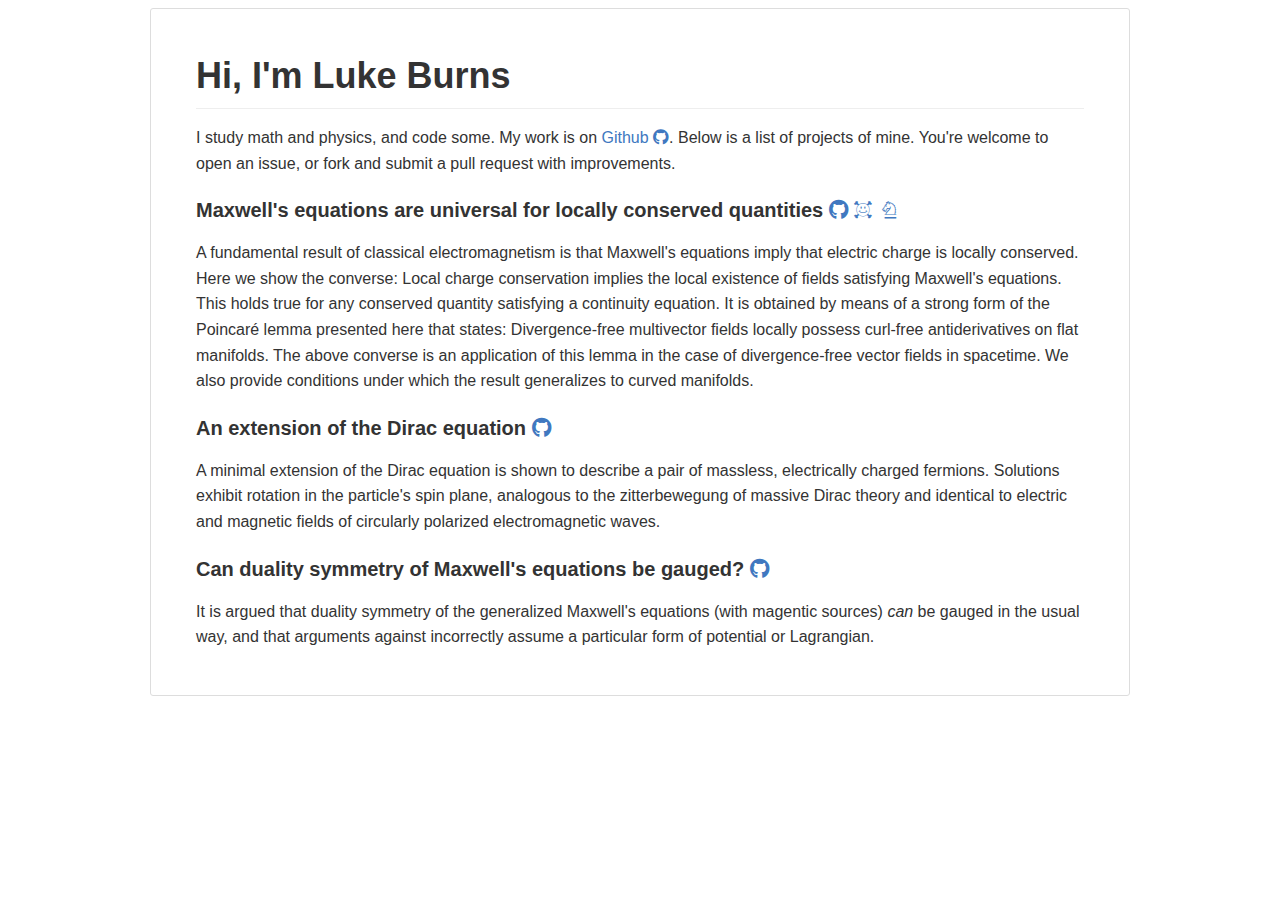
==== index.html @ 0679fc50 "Update index.html" ====
<!DOCTYPE html>
<html>

<head>
  <title>Luke Burns</title>
  <link type="text/css" rel="stylesheet" href="css/style.css">
  <link rel="stylesheet" href="css/academicons.min.css">
  <link rel="stylesheet" href="https://cdnjs.cloudflare.com/ajax/libs/font-awesome/5.8.2/css/all.min.css">
  <script type="text/javascript" src="https://cdn.mathjax.org/mathjax/latest/MathJax.js?config=TeX-AMS-MML_HTMLorMML"></script>
  <script type="text/javascript" src="init.js"></script>
</head>

<body>
  <main class="markdown-body">
    <h1>Hi, I'm Luke Burns</h1>

    <p>I study math and physics, and code some. My work is on <a href="https://github.com/lukeburns">Github <i class="fab fa-github"></i></a>. Below is a list of projects of mine. You're welcome to open an issue, or fork and submit a pull request
      with improvements.</p>

    <h4><strong>Maxwell's equations are universal for locally conserved quantities</strong> <a href="https://github.com/lukeburns/maxwells-equations"><i class="fab fa-github"></i></a> <a href="https://arxiv.org/abs/1906.02675"><i
          class="ai ai-arxiv"></i></a> <a href="https://doi.org/10.1007/s00006-019-0979-7"><i
          class="ai ai-springer"></i></a></h4>
    <p>A fundamental result of classical electromagnetism is that Maxwell's equations imply that electric charge is locally conserved. Here we show the converse: Local charge conservation implies the local existence of fields satisfying Maxwell's
      equations. This holds true for any conserved quantity satisfying a continuity equation. It is obtained by means of a strong form of the Poincaré lemma presented here that states: Divergence-free multivector fields locally possess curl-free
      antiderivatives on flat manifolds. The above converse is an application of this lemma in the case of divergence-free vector fields in spacetime. We also provide conditions under which the result generalizes to curved manifolds.</p>

    <h4><strong>An extension of the Dirac equation</strong> <a href="https://github.com/lukeburns/dirac"><i class="fab fa-github"></i></a></h4>
    <p>A minimal extension of the Dirac equation is shown to describe a pair of massless, electrically charged fermions. Solutions exhibit rotation in the particle's spin plane, analogous to the zitterbewegung of massive Dirac theory and identical to
      electric and magnetic fields of circularly polarized electromagnetic waves.</p>

    <h4><strong>Can duality symmetry of Maxwell's equations be gauged?</strong> <a href="https://github.com/lukeburns/gauge-duality"><i class="fab fa-github"></i></a></h4>
    <p>It is argued that duality symmetry of the generalized Maxwell's equations (with magentic sources) <em>can</em> be gauged in the usual way, and that arguments against incorrectly assume a particular form of potential or Lagrangian.</p>
  </main>
</body>

</html>
---- css/style.css ----
@font-face {
  font-family: octicons-anchor;
  src: url([data-uri]) format('woff');
}

* {
    box-sizing: border-box;
}

body {
    width: 980px;
    margin-right: auto;
    margin-left: auto;
}

body .markdown-body {
    padding: 45px;
    border: 1px solid #ddd;
    border-radius: 3px;
    word-wrap: break-word;
}

pre {
    font: 12px Consolas, "Liberation Mono", Menlo, Courier, monospace;
}

.markdown-body {
  -webkit-text-size-adjust: 100%;
  text-size-adjust: 100%;
  color: #333;
  font-family: "Helvetica Neue", Helvetica, "Segoe UI", Arial, freesans, sans-serif, "Apple Color Emoji", "Segoe UI Emoji", "Segoe UI Symbol";
  font-size: 16px;
  line-height: 1.6;
  word-wrap: break-word;
}

.markdown-body a {
  background-color: transparent;
}

.markdown-body a:active,
.markdown-body a:hover {
  outline: 0;
}

.markdown-body strong {
  font-weight: bold;
}

.markdown-body h1 {
  font-size: 2em;
  margin: 0.67em 0;
}

.markdown-body img {
  border: 0;
}

.markdown-body hr {
  box-sizing: content-box;
  height: 0;
}

.markdown-body pre {
  overflow: auto;
}

.markdown-body code,
.markdown-body kbd,
.markdown-body pre {
  font-family: monospace, monospace;
  font-size: 1em;
}

.markdown-body input {
  color: inherit;
  font: inherit;
  margin: 0;
}

.markdown-body html input[disabled] {
  cursor: default;
}

.markdown-body input {
  line-height: normal;
}

.markdown-body input[type="checkbox"] {
  box-sizing: border-box;
  padding: 0;
}

.markdown-body table {
  border-collapse: collapse;
  border-spacing: 0;
}

.markdown-body td,
.markdown-body th {
  padding: 0;
}

.markdown-body input {
  font: 13px / 1.4 Helvetica, arial, nimbussansl, liberationsans, freesans, clean, sans-serif, "Apple Color Emoji", "Segoe UI Emoji", "Segoe UI Symbol";
}

.markdown-body a {
  color: #4078c0;
  text-decoration: none;
}

.markdown-body a:hover,
.markdown-body a:active {
  text-decoration: underline;
  color: #963fca;
}

.markdown-body hr {
  height: 0;
  margin: 15px 0;
  overflow: hidden;
  background: transparent;
  border: 0;
  border-bottom: 1px solid #ddd;
}

.markdown-body hr:before {
  display: table;
  content: "";
}

.markdown-body hr:after {
  display: table;
  clear: both;
  content: "";
}

.markdown-body h1,
.markdown-body h2,
.markdown-body h3,
.markdown-body h4,
.markdown-body h5,
.markdown-body h6 {
  margin-top: 15px;
  margin-bottom: 15px;
  line-height: 1.1;
}

.markdown-body h1 {
  font-size: 30px;
}

.markdown-body h2 {
  font-size: 21px;
}

.markdown-body h3 {
  font-size: 16px;
}

.markdown-body h4 {
  font-size: 14px;
}

.markdown-body h5 {
  font-size: 12px;
}

.markdown-body h6 {
  font-size: 11px;
}

.markdown-body blockquote {
  margin: 0;
}

.markdown-body ul,
.markdown-body ol {
  padding: 0;
  margin-top: 0;
  margin-bottom: 0;
}

.markdown-body ol ol,
.markdown-body ul ol {
  list-style-type: lower-roman;
}

.markdown-body ul ul ol,
.markdown-body ul ol ol,
.markdown-body ol ul ol,
.markdown-body ol ol ol {
  list-style-type: lower-alpha;
}

.markdown-body dd {
  margin-left: 0;
}

.markdown-body code {
  font-family: Consolas, "Liberation Mono", Menlo, Courier, monospace;
  font-size: 12px;
}

.markdown-body pre {
  margin-top: 0;
  margin-bottom: 0;
  font: 12px Consolas, "Liberation Mono", Menlo, Courier, monospace;
}

.markdown-body .select::-ms-expand {
  opacity: 0;
}

.markdown-body .octicon {
  font: normal normal normal 16px/1 octicons-anchor;
  display: inline-block;
  text-decoration: none;
  text-rendering: auto;
  -webkit-font-smoothing: antialiased;
  -moz-osx-font-smoothing: grayscale;
  -webkit-user-select: none;
  -moz-user-select: none;
  -ms-user-select: none;
  user-select: none;
}

.markdown-body .octicon-link:before {
  content: '\f05c';
}

.markdown-body:before {
  display: table;
  content: "";
}

.markdown-body:after {
  display: table;
  clear: both;
  content: "";
}

.markdown-body>*:first-child {
  margin-top: 0 !important;
}

.markdown-body>*:last-child {
  margin-bottom: 0 !important;
}

.markdown-body a:not([href]) {
  color: inherit;
  text-decoration: none;
}

.markdown-body .anchor {
  display: inline-block;
  padding-right: 2px;
  margin-left: -18px;
}

.markdown-body .anchor:focus {
  outline: none;
}

.markdown-body h1,
.markdown-body h2,
.markdown-body h3,
.markdown-body h4,
.markdown-body h5,
.markdown-body h6 {
  margin-top: 1em;
  margin-bottom: 16px;
  font-weight: bold;
  line-height: 1.4;
}

.markdown-body h1 .octicon-link,
.markdown-body h2 .octicon-link,
.markdown-body h3 .octicon-link,
.markdown-body h4 .octicon-link,
.markdown-body h5 .octicon-link,
.markdown-body h6 .octicon-link {
  color: #000;
  vertical-align: middle;
  visibility: hidden;
}

.markdown-body h1:hover .anchor,
.markdown-body h2:hover .anchor,
.markdown-body h3:hover .anchor,
.markdown-body h4:hover .anchor,
.markdown-body h5:hover .anchor,
.markdown-body h6:hover .anchor {
  text-decoration: none;
}

.markdown-body h1:hover .anchor .octicon-link,
.markdown-body h2:hover .anchor .octicon-link,
.markdown-body h3:hover .anchor .octicon-link,
.markdown-body h4:hover .anchor .octicon-link,
.markdown-body h5:hover .anchor .octicon-link,
.markdown-body h6:hover .anchor .octicon-link {
  visibility: visible;
}

.markdown-body h1 {
  padding-bottom: 0.3em;
  font-size: 2.25em;
  line-height: 1.2;
  border-bottom: 1px solid #eee;
}

.markdown-body h1 .anchor {
  line-height: 1;
}

.markdown-body h2 {
  padding-bottom: 0.3em;
  font-size: 1.75em;
  line-height: 1.225;
  border-bottom: 1px solid #eee;
}

.markdown-body h2 .anchor {
  line-height: 1;
}

.markdown-body h3 {
  font-size: 1.5em;
  line-height: 1.43;
}

.markdown-body h3 .anchor {
  line-height: 1.2;
}

.markdown-body h4 {
  font-size: 1.25em;
}

.markdown-body h4 .anchor {
  line-height: 1.2;
}

.markdown-body h5 {
  font-size: 1em;
}

.markdown-body h5 .anchor {
  line-height: 1.1;
}

.markdown-body h6 {
  font-size: 1em;
  color: #777;
}

.markdown-body h6 .anchor {
  line-height: 1.1;
}

.markdown-body p,
.markdown-body blockquote,
.markdown-body ul,
.markdown-body ol,
.markdown-body dl,
.markdown-body table,
.markdown-body pre {
  margin-top: 0;
  margin-bottom: 16px;
}

.markdown-body hr {
  height: 4px;
  padding: 0;
  margin: 16px 0;
  background-color: #e7e7e7;
  border: 0 none;
}

.markdown-body ul,
.markdown-body ol {
  padding-left: 2em;
}

.markdown-body ul ul,
.markdown-body ul ol,
.markdown-body ol ol,
.markdown-body ol ul {
  margin-top: 0;
  margin-bottom: 0;
}

.markdown-body li>p {
  margin-top: 16px;
}

.markdown-body dl {
  padding: 0;
}

.markdown-body dl dt {
  padding: 0;
  margin-top: 16px;
  font-size: 1em;
  font-style: italic;
  font-weight: bold;
}

.markdown-body dl dd {
  padding: 0 16px;
  margin-bottom: 16px;
}

.markdown-body blockquote {
  padding: 0 15px;
  color: #777;
  border-left: 4px solid #ddd;
}

.markdown-body blockquote>:first-child {
  margin-top: 0;
}

.markdown-body blockquote>:last-child {
  margin-bottom: 0;
}

.markdown-body table {
  display: block;
  width: 100%;
  overflow: auto;
  word-break: normal;
  word-break: keep-all;
}

.markdown-body table th {
  font-weight: bold;
}

.markdown-body table th,
.markdown-body table td {
  padding: 6px 13px;
  border: 1px solid #ddd;
}

.markdown-body table tr {
  background-color: #fff;
  border-top: 1px solid #ccc;
}

.markdown-body table tr:nth-child(2n) {
  background-color: #f8f8f8;
}

.markdown-body img {
  max-width: 100%;
  box-sizing: content-box;
  background-color: #fff;
}

.markdown-body code {
  padding: 0;
  padding-top: 0.2em;
  padding-bottom: 0.2em;
  margin: 0;
  font-size: 85%;
  background-color: rgba(0,0,0,0.04);
  border-radius: 3px;
}

.markdown-body code:before,
.markdown-body code:after {
  letter-spacing: -0.2em;
  content: "\00a0";
}

.markdown-body pre>code {
  padding: 0;
  margin: 0;
  font-size: 100%;
  word-break: normal;
  white-space: pre;
  background: transparent;
  border: 0;
}

.markdown-body .highlight {
  margin-bottom: 16px;
}

.markdown-body .highlight pre,
.markdown-body pre {
  padding: 16px;
  overflow: auto;
  font-size: 85%;
  line-height: 1.45;
  background-color: #f7f7f7;
  border-radius: 3px;
}

.markdown-body .highlight pre {
  margin-bottom: 0;
  word-break: normal;
}

.markdown-body pre {
  word-wrap: normal;
}

.markdown-body pre code {
  display: inline;
  max-width: initial;
  padding: 0;
  margin: 0;
  overflow: initial;
  line-height: inherit;
  word-wrap: normal;
  background-color: transparent;
  border: 0;
}

.markdown-body pre code:before,
.markdown-body pre code:after {
  content: normal;
}

.markdown-body kbd {
  display: inline-block;
  padding: 3px 5px;
  font-size: 11px;
  line-height: 10px;
  color: #555;
  vertical-align: middle;
  background-color: #fcfcfc;
  border: solid 1px #ccc;
  border-bottom-color: #bbb;
  border-radius: 3px;
  box-shadow: inset 0 -1px 0 #bbb;
}

.markdown-body .pl-c {
  color: #969896;
}

.markdown-body .pl-c1,
.markdown-body .pl-s .pl-v {
  color: #0086b3;
}

.markdown-body .pl-e,
.markdown-body .pl-en {
  color: #795da3;
}

.markdown-body .pl-s .pl-s1,
.markdown-body .pl-smi {
  color: #333;
}

.markdown-body .pl-ent {
  color: #63a35c;
}

.markdown-body .pl-k {
  color: #a71d5d;
}

.markdown-body .pl-pds,
.markdown-body .pl-s,
.markdown-body .pl-s .pl-pse .pl-s1,
.markdown-body .pl-sr,
.markdown-body .pl-sr .pl-cce,
.markdown-body .pl-sr .pl-sra,
.markdown-body .pl-sr .pl-sre {
  color: #183691;
}

.markdown-body .pl-v {
  color: #ed6a43;
}

.markdown-body .pl-id {
  color: #b52a1d;
}

.markdown-body .pl-ii {
  background-color: #b52a1d;
  color: #f8f8f8;
}

.markdown-body .pl-sr .pl-cce {
  color: #63a35c;
  font-weight: bold;
}

.markdown-body .pl-ml {
  color: #693a17;
}

.markdown-body .pl-mh,
.markdown-body .pl-mh .pl-en,
.markdown-body .pl-ms {
  color: #1d3e81;
  font-weight: bold;
}

.markdown-body .pl-mq {
  color: #008080;
}

.markdown-body .pl-mi {
  color: #333;
  font-style: italic;
}

.markdown-body .pl-mb {
  color: #333;
  font-weight: bold;
}

.markdown-body .pl-md {
  background-color: #ffecec;
  color: #bd2c00;
}

.markdown-body .pl-mi1 {
  background-color: #eaffea;
  color: #55a532;
}

.markdown-body .pl-mdr {
  color: #795da3;
  font-weight: bold;
}

.markdown-body .pl-mo {
  color: #1d3e81;
}

.markdown-body kbd {
  display: inline-block;
  padding: 3px 5px;
  font: 11px Consolas, "Liberation Mono", Menlo, Courier, monospace;
  line-height: 10px;
  color: #555;
  vertical-align: middle;
  background-color: #fcfcfc;
  border: solid 1px #ccc;
  border-bottom-color: #bbb;
  border-radius: 3px;
  box-shadow: inset 0 -1px 0 #bbb;
}

.markdown-body .plan-price-unit {
  color: #767676;
  font-weight: normal;
}

.markdown-body .task-list-item {
  list-style-type: none;
}

.markdown-body .task-list-item+.task-list-item {
  margin-top: 3px;
}

.markdown-body .task-list-item input {
  margin: 0 0.35em 0.25em -1.6em;
  vertical-align: middle;
}

.markdown-body .plan-choice {
  padding: 15px;
  padding-left: 40px;
  display: block;
  border: 1px solid #e0e0e0;
  position: relative;
  font-weight: normal;
  background-color: #fafafa;
}

.markdown-body .plan-choice.open {
  background-color: #fff;
}

.markdown-body .plan-choice.open .plan-choice-seat-breakdown {
  display: block;
}

.markdown-body .plan-choice-free {
  border-radius: 3px 3px 0 0;
}

.markdown-body .plan-choice-paid {
  border-radius: 0 0 3px 3px;
  border-top: 0;
  margin-bottom: 20px;
}

.markdown-body .plan-choice-radio {
  position: absolute;
  left: 15px;
  top: 18px;
}

.markdown-body .plan-choice-exp {
  color: #999;
  font-size: 12px;
  margin-top: 5px;
}

.markdown-body .plan-choice-seat-breakdown {
  margin-top: 10px;
  display: none;
}

.markdown-body :checked+.radio-label {
  z-index: 1;
  position: relative;
  border-color: #4078c0;
}
---- css/academicons.min.css ----
.ai-ul,.fa-ul{list-style-type:none}.ai-li,.fa-li{top:.14285714em;text-align:center}.ai-fw,.ai-li,.fa-fw,.fa-li{text-align:center}.ai.fa-pull-left,.fa.fa-pull-left{margin-right:.3em}@font-face{font-family:Academicons;src:url(../fonts/academicons.eot?v=1.8.6);src:url(../fonts/academicons.eot?v=1.8.6) format('embedded-opentype'),url(../fonts/academicons.ttf?v=1.8.6) format('truetype'),url(../fonts/academicons.woff?v=1.8.6) format('woff'),url(../fonts/academicons.svg?v=1.8.6#academicons) format('svg');font-weight:400;font-style:normal}.ai{display:inline-block;font:normal normal normal 14px/1 Academicons;font-size:inherit;text-rendering:auto;-webkit-font-smoothing:antialiased;-moz-osx-font-smoothing:grayscale}.ai-lg,.fa-lg{line-height:.75em;vertical-align:-15%}.ai-academia:before{content:"\e9af"}.ai-academia-square:before{content:"\e93d"}.ai-acclaim:before{content:"\e92e"}.ai-acclaim-square:before{content:"\e93a"}.ai-acm:before{content:"\e93c"}.ai-acm-square:before{content:"\e95d"}.ai-acmdl:before{content:"\e96a"}.ai-acmdl-square:before{content:"\e9d3"}.ai-ads:before{content:"\e9cb"}.ai-ads-square:before{content:"\e94a"}.ai-arxiv:before{content:"\e974"}.ai-arxiv-square:before{content:"\e9a6"}.ai-biorxiv:before{content:"\e9a2"}.ai-biorxiv-square:before{content:"\e98b"}.ai-ceur:before{content:"\e96d"}.ai-ceur-square:before{content:"\e92f"}.ai-coursera:before{content:"\e95f"}.ai-coursera-square:before{content:"\e97f"}.ai-cv:before{content:"\e9a5"}.ai-cv-square:before{content:"\e90a"}.ai-dataverse:before{content:"\e9f7"}.ai-dataverse-square:before{content:"\e9e4"}.ai-dblp:before{content:"\e94f"}.ai-dblp-square:before{content:"\e93f"}.ai-depsy:before{content:"\e97a"}.ai-depsy-square:before{content:"\e94b"}.ai-doi:before{content:"\e97e"}.ai-doi-square:before{content:"\e98f"}.ai-dryad:before{content:"\e97c"}.ai-dryad-square:before{content:"\e98c"}.ai-figshare:before{content:"\e981"}.ai-figshare-square:before{content:"\e9e7"}.ai-google-scholar:before{content:"\e9d4"}.ai-google-scholar-square:before{content:"\e9f9"}.ai-ideas-repec:before{content:"\e9ed"}.ai-ideas-repec-square:before{content:"\e9f8"}.ai-ieee:before{content:"\e929"}.ai-ieee-square:before{content:"\e9b9"}.ai-impactstory:before{content:"\e9cf"}.ai-impactstory-square:before{content:"\e9aa"}.ai-inspire:before{content:"\e9e9"}.ai-inspire-square:before{content:"\e9fe"}.ai-lattes:before{content:"\e9b3"}.ai-lattes-square:before{content:"\e99c"}.ai-mathoverflow:before{content:"\e9f6"}.ai-mathoverflow-square:before{content:"\e97b"}.ai-mendeley:before{content:"\e9f0"}.ai-mendeley-square:before{content:"\e9f3"}.ai-open-access:before{content:"\e939"}.ai-open-access-square:before{content:"\e9f4"}.ai-orcid:before{content:"\e9d9"}.ai-orcid-square:before{content:"\e9c3"}.ai-osf:before{content:"\e9ef"}.ai-osf-square:before{content:"\e931"}.ai-overleaf:before{content:"\e914"}.ai-overleaf-square:before{content:"\e98d"}.ai-philpapers:before{content:"\e98a"}.ai-philpapers-square:before{content:"\e96f"}.ai-piazza:before{content:"\e99a"}.ai-piazza-square:before{content:"\e90c"}.ai-publons:before{content:"\e937"}.ai-publons-square:before{content:"\e94e"}.ai-pubmed:before{content:"\e99f"}.ai-pubmed-square:before{content:"\e97d"}.ai-researcherid:before{content:"\e91a"}.ai-researcherid-square:before{content:"\e95c"}.ai-researchgate:before{content:"\e95e"}.ai-researchgate-square:before{content:"\e99e"}.ai-scirate:before{content:"\e98e"}.ai-scirate-square:before{content:"\e99d"}.ai-semantic-scholar:before{content:"\e96e"}.ai-semantic-scholar-square:before{content:"\e96c"}.ai-springer:before{content:"\e928"}.ai-springer-square:before{content:"\e99b"}.ai-zotero:before{content:"\e962"}.ai-zotero-square:before{content:"\e932"}.ai-lg{font-size:1.33333333em}.ai-2x{font-size:2em}.ai-3x{font-size:3em}.ai-4x{font-size:4em}.ai-5x{font-size:5em}.ai-fw{width:1.28571429em}.ai-ul{padding-left:0;margin-left:2.14285714em}.ai-ul>li{position:relative}.ai-li{position:absolute;left:-2.14285714em;width:2.14285714em}.ai-li.fa-lg{left:-1.85714286em}.ai-border{padding:.2em .25em .15em;border:.08em solid #eee;border-radius:.1em}.ai-pull-left{float:left}.ai-pull-right{float:right}.ai.fa-pull-right{margin-left:.3em}.fa-lg{font-size:1.33333333em}.fa-2x{font-size:2em}.fa-3x{font-size:3em}.fa-4x{font-size:4em}.fa-5x{font-size:5em}.fa-fw{width:1.28571429em}.fa-ul{padding-left:0;margin-left:2.14285714em}.fa-ul>li{position:relative}.fa-li{position:absolute;left:-2.14285714em;width:2.14285714em}.fa-li.fa-lg{left:-1.85714286em}.fa-border{padding:.2em .25em .15em;border:.08em solid #eee;border-radius:.1em}.fa-pull-left{float:left}.fa-pull-right{float:right}.fa.fa-pull-right{margin-left:.3em}
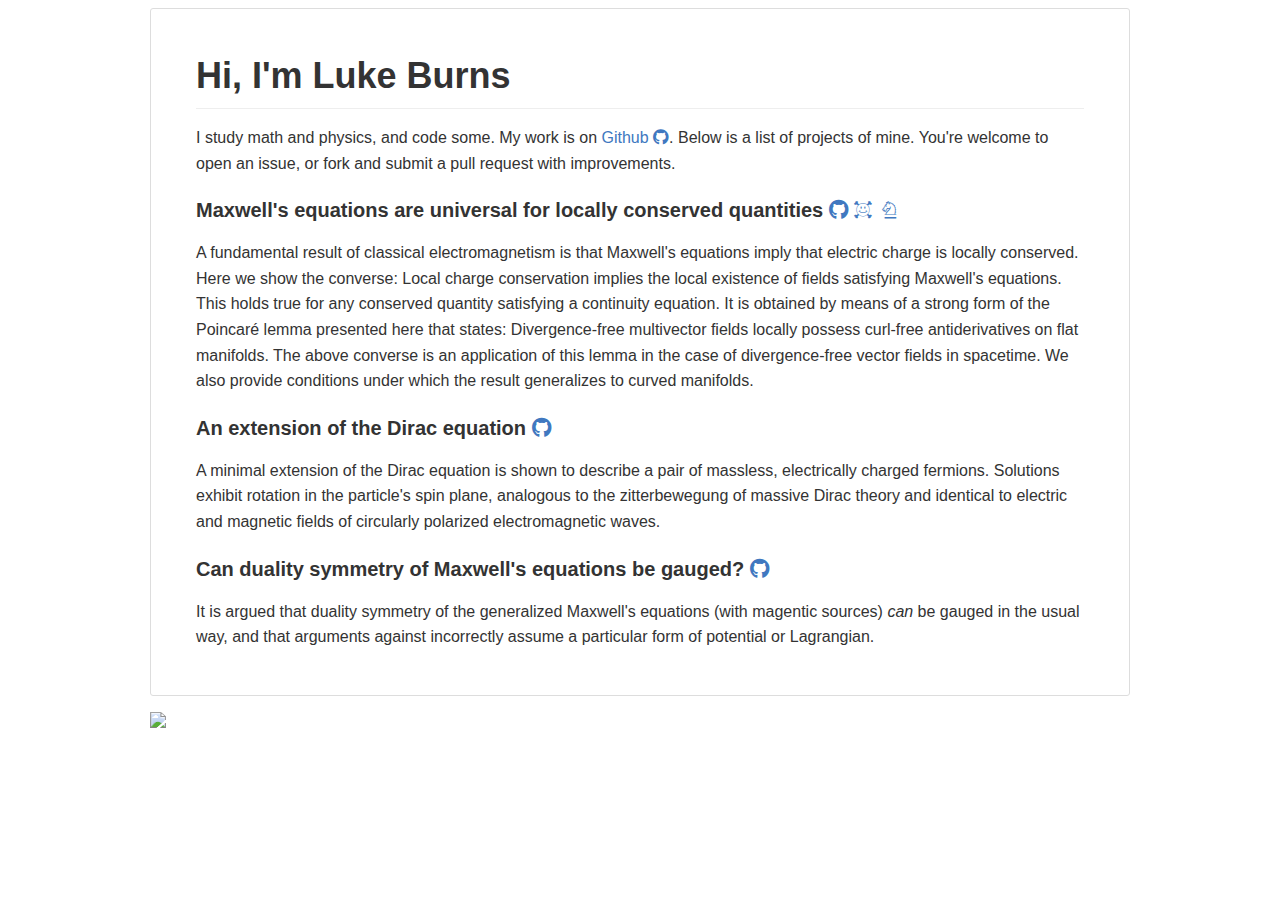
==== commit 5012819b: "Update index.html" ====
--- a/index.html
+++ b/index.html
@@ -31,6 +31,9 @@
     <h4><strong>Can duality symmetry of Maxwell's equations be gauged?</strong> <a href="https://github.com/lukeburns/gauge-duality"><i class="fab fa-github"></i></a></h4>
     <p>It is argued that duality symmetry of the generalized Maxwell's equations (with magentic sources) <em>can</em> be gauged in the usual way, and that arguments against incorrectly assume a particular form of potential or Lagrangian.</p>
   </main>
+  <footer>
+     <p><a href="https://webring.recurse.com"><img src="https://webring.recurse.com/icon.png" style="width: 25px;"></a></p>
+  </footer>
 </body>
 
 </html>
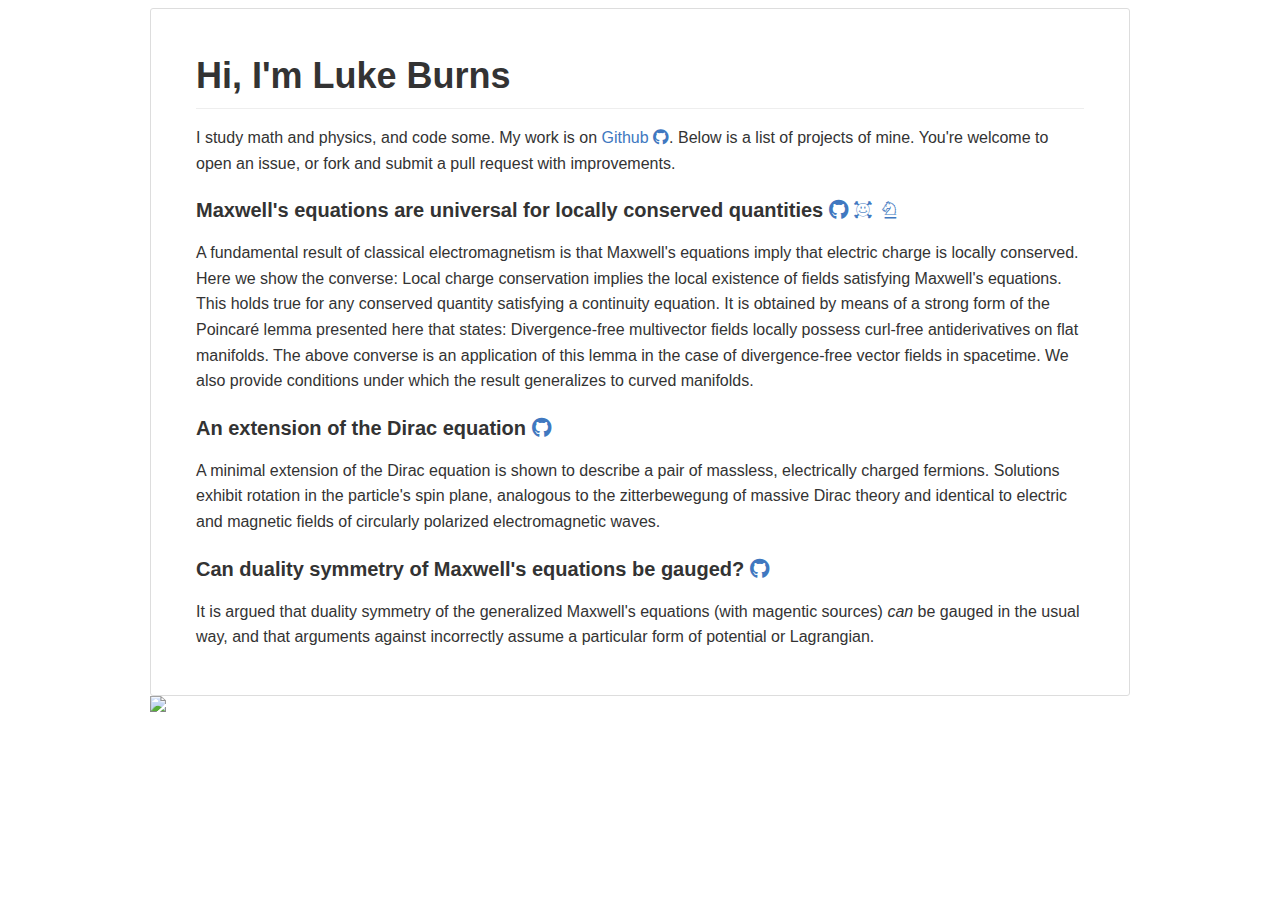
==== commit 668d58f9: "Update index.html" ====
--- a/index.html
+++ b/index.html
@@ -32,7 +32,7 @@
     <p>It is argued that duality symmetry of the generalized Maxwell's equations (with magentic sources) <em>can</em> be gauged in the usual way, and that arguments against incorrectly assume a particular form of potential or Lagrangian.</p>
   </main>
   <footer>
-     <p><a href="https://webring.recurse.com"><img src="https://webring.recurse.com/icon.png" style="width: 25px;"></a></p>
+     <a href="https://webring.recurse.com"><img src="https://webring.recurse.com/icon.png" style="width: 25px;"></a>
   </footer>
 </body>
 
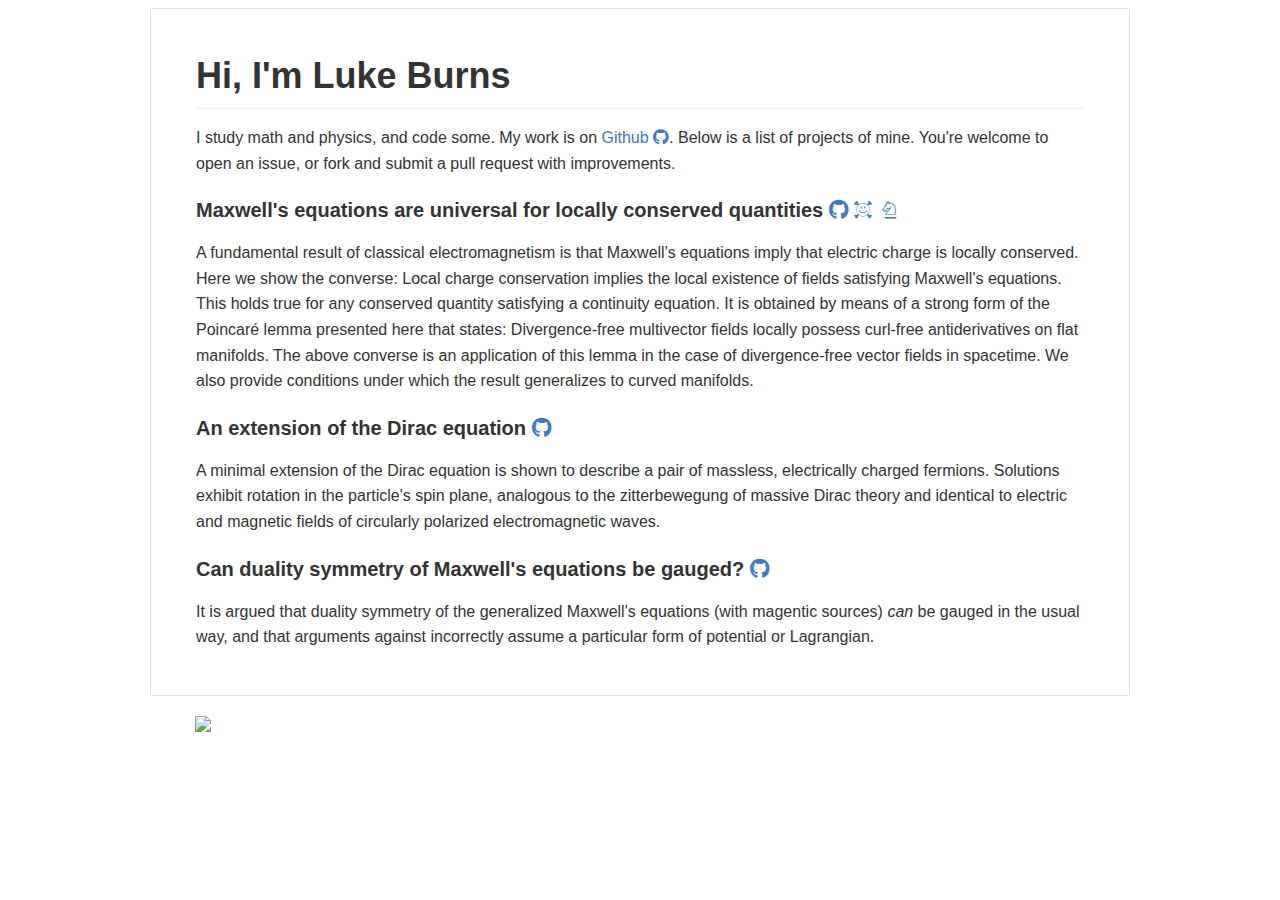
==== commit 73695586: "Update index.html" ====
--- a/index.html
+++ b/index.html
@@ -3,7 +3,7 @@
 
 <head>
   <title>Luke Burns</title>
-  <link type="text/css" rel="stylesheet" href="css/style.css">
+  <link type="text/css" rel="stylesheet" href="css/style.css?v=1">
   <link rel="stylesheet" href="css/academicons.min.css">
   <link rel="stylesheet" href="https://cdnjs.cloudflare.com/ajax/libs/font-awesome/5.8.2/css/all.min.css">
   <script type="text/javascript" src="https://cdn.mathjax.org/mathjax/latest/MathJax.js?config=TeX-AMS-MML_HTMLorMML"></script>
--- a/css/style.css
+++ b/css/style.css
@@ -11,6 +11,10 @@
     width: 980px;
     margin-right: auto;
     margin-left: auto;
+}
+
+footer {
+  padding: 20px 45px;
 }
 
 body .markdown-body {
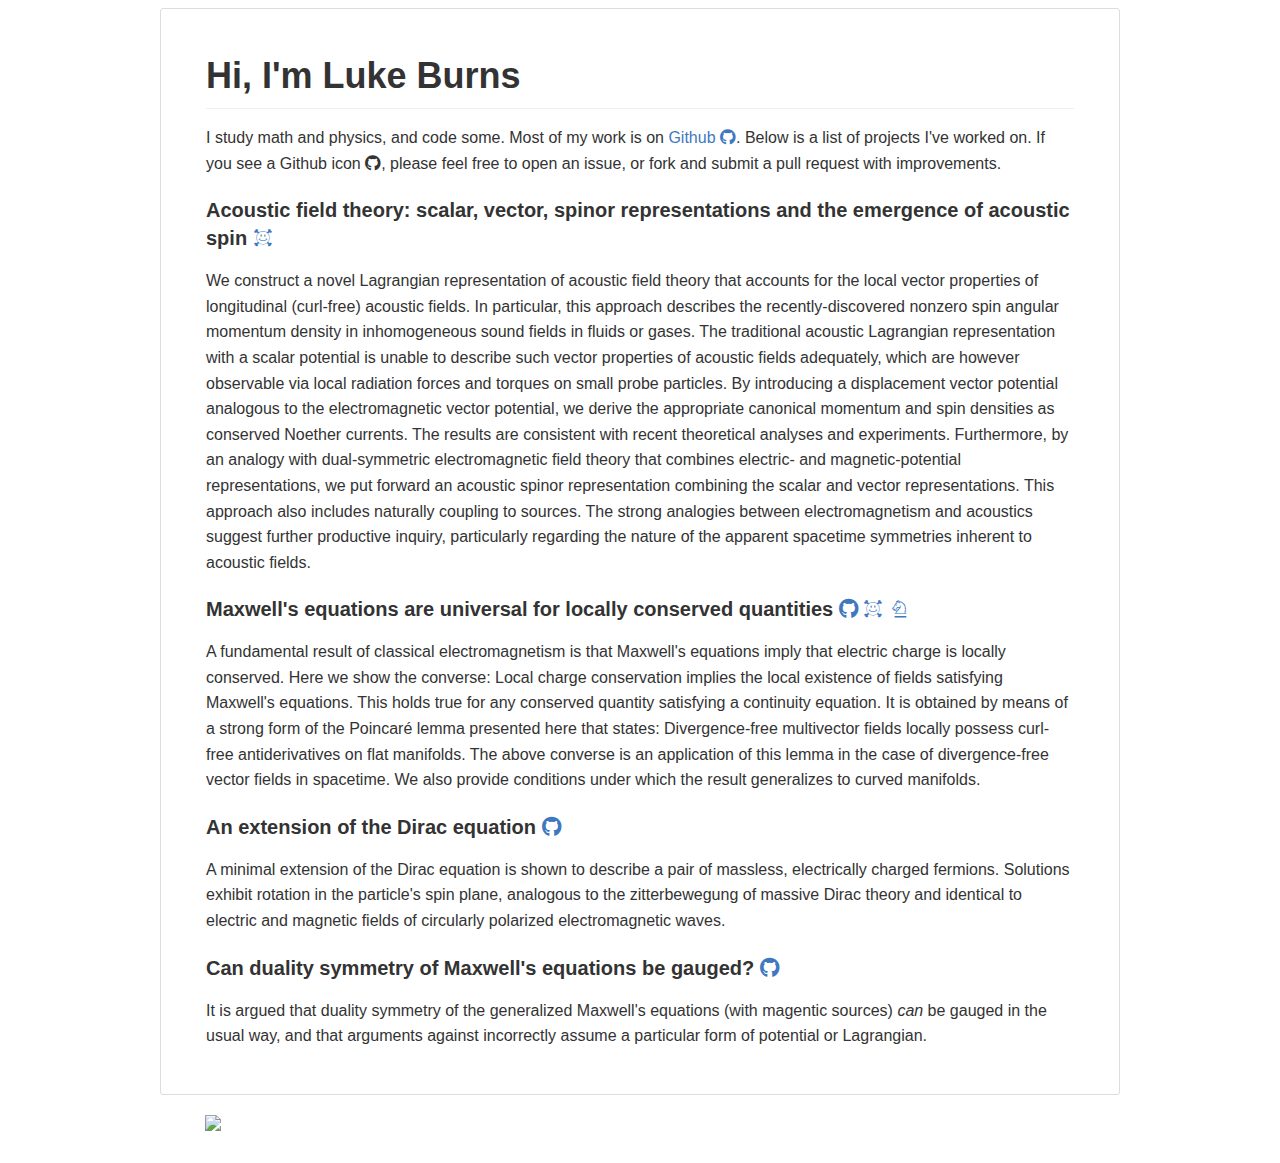
==== commit 0e87c105: "added acoustic" ====
--- a/index.html
+++ b/index.html
@@ -14,19 +14,20 @@
   <main class="markdown-body">
     <h1>Hi, I'm Luke Burns</h1>
 
-    <p>I study math and physics, and code some. My work is on <a href="https://github.com/lukeburns">Github <i class="fab fa-github"></i></a>. Below is a list of projects of mine. You're welcome to open an issue, or fork and submit a pull request
-      with improvements.</p>
+    <p>I study math and physics, and code some. Most of my work is on <a href="https://github.com/lukeburns">Github <i class="fab fa-github"></i></a>. Below is a list of projects I've worked on. If you see a Github icon <i class="fab fa-github"></i>, please feel free to open an issue, or fork and submit a pull request with improvements.</p>
+
+      <h4><strong>Acoustic field theory: scalar, vector, spinor representations and the emergence of acoustic spin
+</strong> <a href="https://github.com/lukeburns/maxwells-equations"> <a href="https://arxiv.org/abs/1912.10522"><i
+            class="ai ai-arxiv"></i></a></h4>
+<p>We construct a novel Lagrangian representation of acoustic field theory that accounts for the local vector properties of longitudinal (curl-free) acoustic fields. In particular, this approach describes the recently-discovered nonzero spin angular momentum density in inhomogeneous sound fields in fluids or gases. The traditional acoustic Lagrangian representation with a scalar potential is unable to describe such vector properties of acoustic fields adequately, which are however observable via local radiation forces and torques on small probe particles. By introducing a displacement vector potential analogous to the electromagnetic vector potential, we derive the appropriate canonical momentum and spin densities as conserved Noether currents. The results are consistent with recent theoretical analyses and experiments. Furthermore, by an analogy with dual-symmetric electromagnetic field theory that combines electric- and magnetic-potential representations, we put forward an acoustic spinor representation combining the scalar and vector representations. This approach also includes naturally coupling to sources. The strong analogies between electromagnetism and acoustics suggest further productive inquiry, particularly regarding the nature of the apparent spacetime symmetries inherent to acoustic fields.</p>
 
     <h4><strong>Maxwell's equations are universal for locally conserved quantities</strong> <a href="https://github.com/lukeburns/maxwells-equations"><i class="fab fa-github"></i></a> <a href="https://arxiv.org/abs/1906.02675"><i
           class="ai ai-arxiv"></i></a> <a href="https://doi.org/10.1007/s00006-019-0979-7"><i
           class="ai ai-springer"></i></a></h4>
-    <p>A fundamental result of classical electromagnetism is that Maxwell's equations imply that electric charge is locally conserved. Here we show the converse: Local charge conservation implies the local existence of fields satisfying Maxwell's
-      equations. This holds true for any conserved quantity satisfying a continuity equation. It is obtained by means of a strong form of the Poincaré lemma presented here that states: Divergence-free multivector fields locally possess curl-free
-      antiderivatives on flat manifolds. The above converse is an application of this lemma in the case of divergence-free vector fields in spacetime. We also provide conditions under which the result generalizes to curved manifolds.</p>
+    <p>A fundamental result of classical electromagnetism is that Maxwell's equations imply that electric charge is locally conserved. Here we show the converse: Local charge conservation implies the local existence of fields satisfying Maxwell's equations. This holds true for any conserved quantity satisfying a continuity equation. It is obtained by means of a strong form of the Poincaré lemma presented here that states: Divergence-free multivector fields locally possess curl-free antiderivatives on flat manifolds. The above converse is an application of this lemma in the case of divergence-free vector fields in spacetime. We also provide conditions under which the result generalizes to curved manifolds.</p>
 
     <h4><strong>An extension of the Dirac equation</strong> <a href="https://github.com/lukeburns/dirac"><i class="fab fa-github"></i></a></h4>
-    <p>A minimal extension of the Dirac equation is shown to describe a pair of massless, electrically charged fermions. Solutions exhibit rotation in the particle's spin plane, analogous to the zitterbewegung of massive Dirac theory and identical to
-      electric and magnetic fields of circularly polarized electromagnetic waves.</p>
+    <p>A minimal extension of the Dirac equation is shown to describe a pair of massless, electrically charged fermions. Solutions exhibit rotation in the particle's spin plane, analogous to the zitterbewegung of massive Dirac theory and identical to electric and magnetic fields of circularly polarized electromagnetic waves.</p>
 
     <h4><strong>Can duality symmetry of Maxwell's equations be gauged?</strong> <a href="https://github.com/lukeburns/gauge-duality"><i class="fab fa-github"></i></a></h4>
     <p>It is argued that duality symmetry of the generalized Maxwell's equations (with magentic sources) <em>can</em> be gauged in the usual way, and that arguments against incorrectly assume a particular form of potential or Lagrangian.</p>
--- a/css/style.css
+++ b/css/style.css
@@ -8,7 +8,7 @@
 }
 
 body {
-    width: 980px;
+    width: 75vw;
     margin-right: auto;
     margin-left: auto;
 }
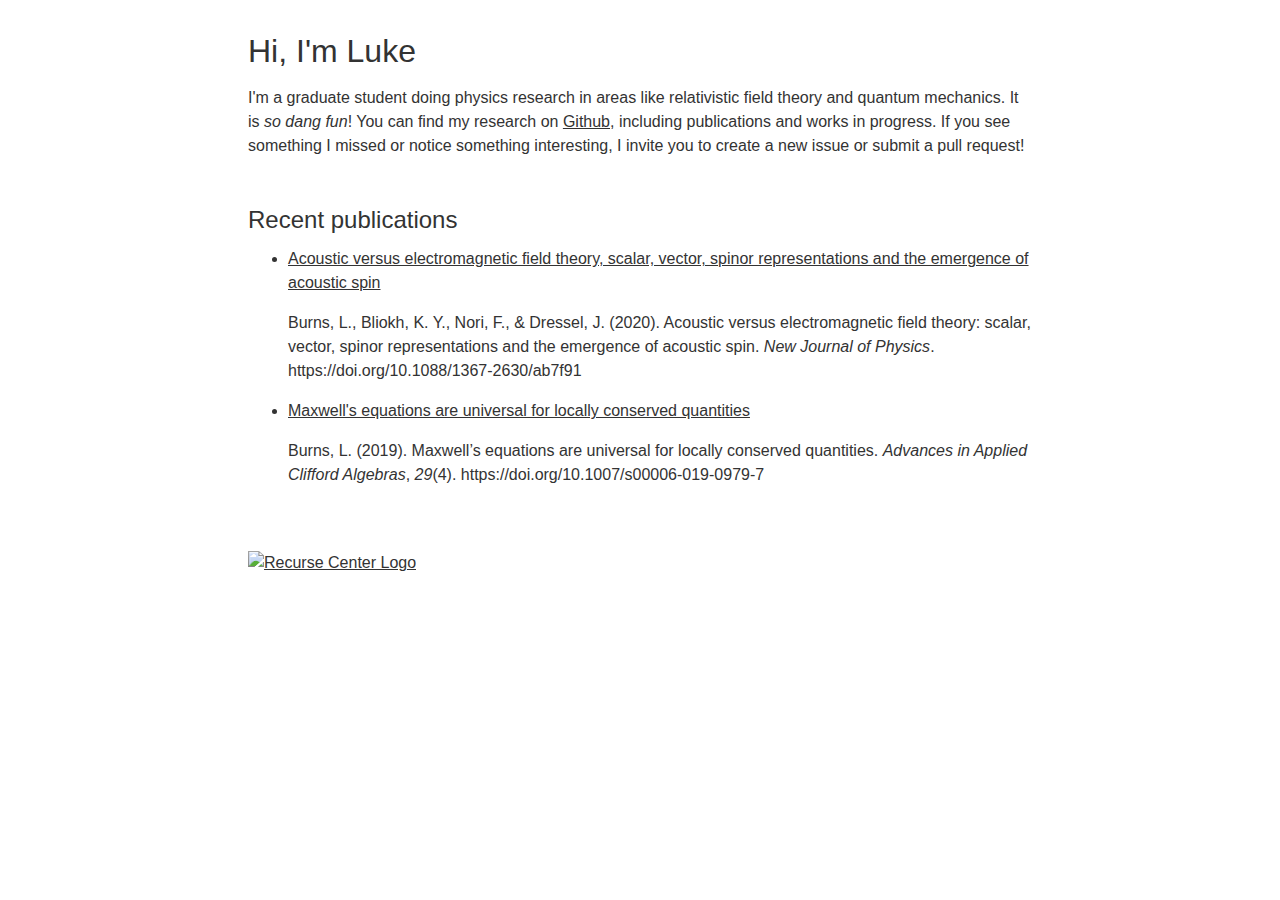
==== commit b2d8c90d: "switch to sapper" ====
--- a/index.html
+++ b/index.html
@@ -1,40 +1 @@
-<!DOCTYPE html>
-<html>
-
-<head>
-  <title>Luke Burns</title>
-  <link type="text/css" rel="stylesheet" href="css/style.css?v=1">
-  <link rel="stylesheet" href="css/academicons.min.css">
-  <link rel="stylesheet" href="https://cdnjs.cloudflare.com/ajax/libs/font-awesome/5.8.2/css/all.min.css">
-  <script type="text/javascript" src="https://cdn.mathjax.org/mathjax/latest/MathJax.js?config=TeX-AMS-MML_HTMLorMML"></script>
-  <script type="text/javascript" src="init.js"></script>
-</head>
-
-<body>
-  <main class="markdown-body">
-    <h1>Hi, I'm Luke Burns</h1>
-
-    <p>I study math and physics, and code some. Most of my work is on <a href="https://github.com/lukeburns">Github <i class="fab fa-github"></i></a>. Below is a list of projects I've worked on. If you see a Github icon <i class="fab fa-github"></i>, please feel free to open an issue, or fork and submit a pull request with improvements.</p>
-
-      <h4><strong>Acoustic field theory: scalar, vector, spinor representations and the emergence of acoustic spin
-</strong> <a href="https://github.com/lukeburns/maxwells-equations"> <a href="https://arxiv.org/abs/1912.10522"><i
-            class="ai ai-arxiv"></i></a></h4>
-<p>We construct a novel Lagrangian representation of acoustic field theory that accounts for the local vector properties of longitudinal (curl-free) acoustic fields. In particular, this approach describes the recently-discovered nonzero spin angular momentum density in inhomogeneous sound fields in fluids or gases. The traditional acoustic Lagrangian representation with a scalar potential is unable to describe such vector properties of acoustic fields adequately, which are however observable via local radiation forces and torques on small probe particles. By introducing a displacement vector potential analogous to the electromagnetic vector potential, we derive the appropriate canonical momentum and spin densities as conserved Noether currents. The results are consistent with recent theoretical analyses and experiments. Furthermore, by an analogy with dual-symmetric electromagnetic field theory that combines electric- and magnetic-potential representations, we put forward an acoustic spinor representation combining the scalar and vector representations. This approach also includes naturally coupling to sources. The strong analogies between electromagnetism and acoustics suggest further productive inquiry, particularly regarding the nature of the apparent spacetime symmetries inherent to acoustic fields.</p>
-
-    <h4><strong>Maxwell's equations are universal for locally conserved quantities</strong> <a href="https://github.com/lukeburns/maxwells-equations"><i class="fab fa-github"></i></a> <a href="https://arxiv.org/abs/1906.02675"><i
-          class="ai ai-arxiv"></i></a> <a href="https://doi.org/10.1007/s00006-019-0979-7"><i
-          class="ai ai-springer"></i></a></h4>
-    <p>A fundamental result of classical electromagnetism is that Maxwell's equations imply that electric charge is locally conserved. Here we show the converse: Local charge conservation implies the local existence of fields satisfying Maxwell's equations. This holds true for any conserved quantity satisfying a continuity equation. It is obtained by means of a strong form of the Poincaré lemma presented here that states: Divergence-free multivector fields locally possess curl-free antiderivatives on flat manifolds. The above converse is an application of this lemma in the case of divergence-free vector fields in spacetime. We also provide conditions under which the result generalizes to curved manifolds.</p>
-
-    <h4><strong>An extension of the Dirac equation</strong> <a href="https://github.com/lukeburns/dirac"><i class="fab fa-github"></i></a></h4>
-    <p>A minimal extension of the Dirac equation is shown to describe a pair of massless, electrically charged fermions. Solutions exhibit rotation in the particle's spin plane, analogous to the zitterbewegung of massive Dirac theory and identical to electric and magnetic fields of circularly polarized electromagnetic waves.</p>
-
-    <h4><strong>Can duality symmetry of Maxwell's equations be gauged?</strong> <a href="https://github.com/lukeburns/gauge-duality"><i class="fab fa-github"></i></a></h4>
-    <p>It is argued that duality symmetry of the generalized Maxwell's equations (with magentic sources) <em>can</em> be gauged in the usual way, and that arguments against incorrectly assume a particular form of potential or Lagrangian.</p>
-  </main>
-  <footer>
-     <a href="https://webring.recurse.com"><img src="https://webring.recurse.com/icon.png" style="width: 25px;"></a>
-  </footer>
-</body>
-
-</html>
+<!doctype html> <head> <meta charset=utf-8> <meta content="width=device-width,initial-scale=1" name=viewport> <meta content=#333333 name=theme-color> <base href=/ > <link href=global.css rel=stylesheet> <link href=favicon.png rel=icon type=image/png> <style>main.svelte-n1pujn{position:relative;max-width:53em;background-color:#fff;padding:2em;margin:0 auto;box-sizing:border-box}article.svelte-18nkq9s{margin:3em 0 4em}ul.svelte-18nkq9s{margin:0 0 1em 0;line-height:1.5}footer.svelte-18nkq9s{display:flex;justify-content:space-between}</style> <noscript id=sapper-head-start></noscript><title>Luke Burns</title><noscript id=sapper-head-end></noscript> <link href=/client/453eec1ac1cffd6809c2/main.js rel=preload as=script><link href=/client/453eec1ac1cffd6809c2/index.0.js rel=preload as=script></head> <body> <div id=sapper> <main class=svelte-n1pujn> <header><h1>Hi, I'm Luke</h1> <p>I'm a graduate student doing physics research in areas like relativistic field theory and quantum mechanics. It is <i>so dang fun</i>! You can find my research on <a href=https://github.com/lukeburns>Github</a>, including publications and works in progress. If you see something I missed or notice something interesting, I invite you to create a new issue or submit a pull request!</header> <article class=svelte-18nkq9s><h2>Recent publications</h2> <ul class=svelte-18nkq9s><li><a href=publications/acoustic-versus-electromagnetic-field-theory rel=prefetch>Acoustic versus electromagnetic field theory, scalar, vector, spinor representations and the emergence of acoustic spin</a> <p><div class=csl-bib-body> <div class=csl-entry data-csl-entry-id=burnsAcousticElectromagneticField2020>Burns, L., Bliokh, K. Y., Nori, F., & Dressel, J. (2020). Acoustic versus electromagnetic field theory: scalar, vector, spinor representations and the emergence of acoustic spin. <i>New Journal of Physics</i>. https://doi.org/10.1088/1367-2630/ab7f91</div> </div><p></p> <li><a href=publications/maxwells-equations-universal-locally-conserved rel=prefetch>Maxwell's equations are universal for locally conserved quantities</a> <p><div class=csl-bib-body> <div class=csl-entry data-csl-entry-id=burnsMaxwellEquationsAre2019>Burns, L. (2019). Maxwell’s equations are universal for locally conserved quantities. <i>Advances in Applied Clifford Algebras</i>, <i>29</i>(4). https://doi.org/10.1007/s00006-019-0979-7</div> </div><p></p> </ul></article> <footer class=svelte-18nkq9s><a href=https://webring.recurse.com><img alt="Recurse Center Logo" src=https://webring.recurse.com/icon.png style=width:25px></a> <script src="https://www.recurse-scout.com/loader.js?t=1476e752aaa22c2791e69a1578f9639e" async defer></script> </footer> </main></div> <script>__SAPPER__={baseUrl:"",preloaded:[void 0,{posts:[{title:"Acoustic versus electromagnetic field theory: scalar, vector, spinor representations and the emergence of acoustic spin",slug:"acoustic-versus-electromagnetic-field-theory",citation:"\u003Cdiv class=\"csl-bib-body\"\u003E\n  \u003Cdiv data-csl-entry-id=\"burnsAcousticElectromagneticField2020\" class=\"csl-entry\"\u003EBurns, L., Bliokh, K. Y., Nori, F., &#38; Dressel, J. (2020). Acoustic versus electromagnetic field theory: scalar, vector, spinor representations and the emergence of acoustic spin. \u003Ci\u003ENew Journal of Physics\u003C\u002Fi\u003E. https:\u002F\u002Fdoi.org\u002F10.1088\u002F1367-2630\u002Fab7f91\u003C\u002Fdiv\u003E\n\u003C\u002Fdiv\u003E"},{title:"Maxwell's equations are universal for locally conserved quantities",slug:"maxwells-equations-universal-locally-conserved",citation:"\u003Cdiv class=\"csl-bib-body\"\u003E\n  \u003Cdiv data-csl-entry-id=\"burnsMaxwellEquationsAre2019\" class=\"csl-entry\"\u003EBurns, L. (2019). Maxwell’s equations are universal for locally conserved quantities. \u003Ci\u003EAdvances in Applied Clifford Algebras\u003C\u002Fi\u003E, \u003Ci\u003E29\u003C\u002Fi\u003E(4). https:\u002F\u002Fdoi.org\u002F10.1007\u002Fs00006-019-0979-7\u003C\u002Fdiv\u003E\n\u003C\u002Fdiv\u003E"}]}]};if('serviceWorker' in navigator)navigator.serviceWorker.register('/service-worker.js');</script><script src=/client/453eec1ac1cffd6809c2/main.js></script> 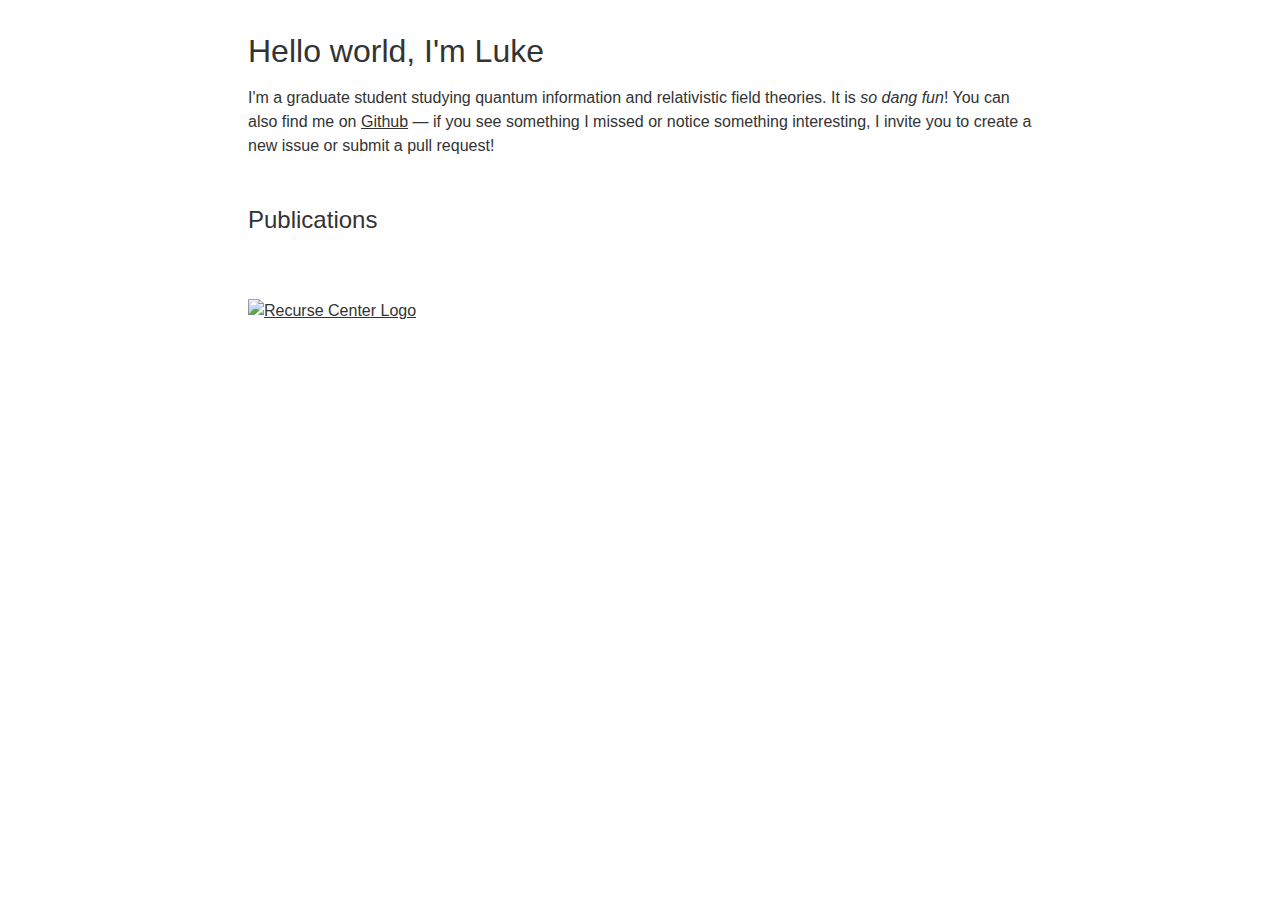
==== commit 0285024a: "rework" ====
--- a/index.html
+++ b/index.html
@@ -1 +1,85 @@
-<!doctype html> <head> <meta charset=utf-8> <meta content="width=device-width,initial-scale=1" name=viewport> <meta content=#333333 name=theme-color> <base href=/ > <link href=global.css rel=stylesheet> <link href=favicon.png rel=icon type=image/png> <style>main.svelte-n1pujn{position:relative;max-width:53em;background-color:#fff;padding:2em;margin:0 auto;box-sizing:border-box}article.svelte-18nkq9s{margin:3em 0 4em}ul.svelte-18nkq9s{margin:0 0 1em 0;line-height:1.5}footer.svelte-18nkq9s{display:flex;justify-content:space-between}</style> <noscript id=sapper-head-start></noscript><title>Luke Burns</title><noscript id=sapper-head-end></noscript> <link href=/client/453eec1ac1cffd6809c2/main.js rel=preload as=script><link href=/client/453eec1ac1cffd6809c2/index.0.js rel=preload as=script></head> <body> <div id=sapper> <main class=svelte-n1pujn> <header><h1>Hi, I'm Luke</h1> <p>I'm a graduate student doing physics research in areas like relativistic field theory and quantum mechanics. It is <i>so dang fun</i>! You can find my research on <a href=https://github.com/lukeburns>Github</a>, including publications and works in progress. If you see something I missed or notice something interesting, I invite you to create a new issue or submit a pull request!</header> <article class=svelte-18nkq9s><h2>Recent publications</h2> <ul class=svelte-18nkq9s><li><a href=publications/acoustic-versus-electromagnetic-field-theory rel=prefetch>Acoustic versus electromagnetic field theory, scalar, vector, spinor representations and the emergence of acoustic spin</a> <p><div class=csl-bib-body> <div class=csl-entry data-csl-entry-id=burnsAcousticElectromagneticField2020>Burns, L., Bliokh, K. Y., Nori, F., & Dressel, J. (2020). Acoustic versus electromagnetic field theory: scalar, vector, spinor representations and the emergence of acoustic spin. <i>New Journal of Physics</i>. https://doi.org/10.1088/1367-2630/ab7f91</div> </div><p></p> <li><a href=publications/maxwells-equations-universal-locally-conserved rel=prefetch>Maxwell's equations are universal for locally conserved quantities</a> <p><div class=csl-bib-body> <div class=csl-entry data-csl-entry-id=burnsMaxwellEquationsAre2019>Burns, L. (2019). Maxwell’s equations are universal for locally conserved quantities. <i>Advances in Applied Clifford Algebras</i>, <i>29</i>(4). https://doi.org/10.1007/s00006-019-0979-7</div> </div><p></p> </ul></article> <footer class=svelte-18nkq9s><a href=https://webring.recurse.com><img alt="Recurse Center Logo" src=https://webring.recurse.com/icon.png style=width:25px></a> <script src="https://www.recurse-scout.com/loader.js?t=1476e752aaa22c2791e69a1578f9639e" async defer></script> </footer> </main></div> <script>__SAPPER__={baseUrl:"",preloaded:[void 0,{posts:[{title:"Acoustic versus electromagnetic field theory: scalar, vector, spinor representations and the emergence of acoustic spin",slug:"acoustic-versus-electromagnetic-field-theory",citation:"\u003Cdiv class=\"csl-bib-body\"\u003E\n  \u003Cdiv data-csl-entry-id=\"burnsAcousticElectromagneticField2020\" class=\"csl-entry\"\u003EBurns, L., Bliokh, K. Y., Nori, F., &#38; Dressel, J. (2020). Acoustic versus electromagnetic field theory: scalar, vector, spinor representations and the emergence of acoustic spin. \u003Ci\u003ENew Journal of Physics\u003C\u002Fi\u003E. https:\u002F\u002Fdoi.org\u002F10.1088\u002F1367-2630\u002Fab7f91\u003C\u002Fdiv\u003E\n\u003C\u002Fdiv\u003E"},{title:"Maxwell's equations are universal for locally conserved quantities",slug:"maxwells-equations-universal-locally-conserved",citation:"\u003Cdiv class=\"csl-bib-body\"\u003E\n  \u003Cdiv data-csl-entry-id=\"burnsMaxwellEquationsAre2019\" class=\"csl-entry\"\u003EBurns, L. (2019). Maxwell’s equations are universal for locally conserved quantities. \u003Ci\u003EAdvances in Applied Clifford Algebras\u003C\u002Fi\u003E, \u003Ci\u003E29\u003C\u002Fi\u003E(4). https:\u002F\u002Fdoi.org\u002F10.1007\u002Fs00006-019-0979-7\u003C\u002Fdiv\u003E\n\u003C\u002Fdiv\u003E"}]}]};if('serviceWorker' in navigator)navigator.serviceWorker.register('/service-worker.js');</script><script src=/client/453eec1ac1cffd6809c2/main.js></script> +<!doctype html>
+  <head>
+    <meta charset="utf-8">
+    <meta content="width=device-width,initial-scale=1" name="viewport">
+    <meta content="#333333" name="theme-color"> 
+    <base href=/ > 
+    <link href="global.css" rel="stylesheet"> 
+    <link href="favicon.png" rel="icon" type="image/png"> 
+    <style>
+      main{
+        position:relative;
+        max-width:53em;
+        background-color:#fff;
+        padding:2em;
+        margin:0 auto;
+        box-sizing:border-box;
+      }
+
+      article{
+        margin:3em 0 4em;
+      }
+      ul{
+        margin:0 0 1em 0;
+        line-height:1.5
+      }
+      footer{
+        display:flex;
+        justify-content:space-between
+      }
+    </style>
+    <title>Luke Burns | Hello!</title>
+  </head>
+  <body>
+    <main>
+      <header>
+        <h1>Hello world, I'm Luke</h1> 
+        <p>I'm a graduate student studying quantum information and relativistic field theories. It is <i>so dang fun</i>! You can also find me on <a href="https://github.com/lukeburns">Github</a> — if you see something I missed or notice something interesting, I invite you to create a new issue or submit a pull request!</p>
+      </header>
+
+      <article id="publications">
+        <h2>Publications</h2>
+      </article>
+
+      <script>
+        const orcidID = '0000-0003-1223-4210';
+
+        async function fetchPublications() {
+          const response = await fetch(`https://pub.orcid.org/v3.0/${orcidID}/works`, {
+            headers: {
+              'Accept': 'application/json'
+            }
+          });
+          const data = await response.json();
+          displayPublications(data.group);
+        }
+
+        fetchPublications();
+
+        function displayPublications(works) {
+          const publications = document.getElementById('publications');
+          works.forEach(work => {
+            const summary = work['work-summary'][0]
+            const title = summary['title']['title']['value'];
+            const journal = summary['journal-title']['value'];
+            const url = summary['url']['value'];
+            const year = summary['publication-date']['year']['value'];
+            const publication = document.createElement('div');
+            publication.innerHTML = `
+              <h3><a href="${url}">${title}</a></h3>
+              <h4>${year} - ${journal}</h4>
+            `.trim();
+
+            publications.appendChild(publication);
+          });
+        }
+      </script>
+
+      <footer class=svelte-18nkq9s>
+        <a href=https://webring.recurse.com>
+          <img alt="Recurse Center Logo" src=https://webring.recurse.com/icon.png style=width:25px></a>
+          <script src="https://www.recurse-scout.com/loader.js?t=1476e752aaa22c2791e69a1578f9639e" async defer></script> 
+      </footer> 
+    </main>
+  </body>
+</html>--- a/global.css
+++ b/global.css
@@ -0,0 +1,36 @@
+body {
+	margin: 0;
+	font-family: Roboto, -apple-system, BlinkMacSystemFont, Segoe UI, Oxygen, Ubuntu, Cantarell, Fira Sans, Droid Sans, Helvetica Neue, sans-serif;
+	font-size: 14px;
+	line-height: 1.5;
+	color: #333;
+}
+
+h1, h2, h3, h4, h5, h6 {
+	margin: 0 0 0.5em 0;
+	font-weight: 400;
+	line-height: 1.2;
+}
+
+h1 {
+	font-size: 2em;
+}
+
+a {
+	color: inherit;
+}
+
+code {
+	font-family: menlo, inconsolata, monospace;
+	font-size: calc(1em - 2px);
+	color: #555;
+	background-color: #f0f0f0;
+	padding: 0.2em 0.4em;
+	border-radius: 2px;
+}
+
+@media (min-width: 400px) {
+	body {
+		font-size: 16px;
+	}
+}